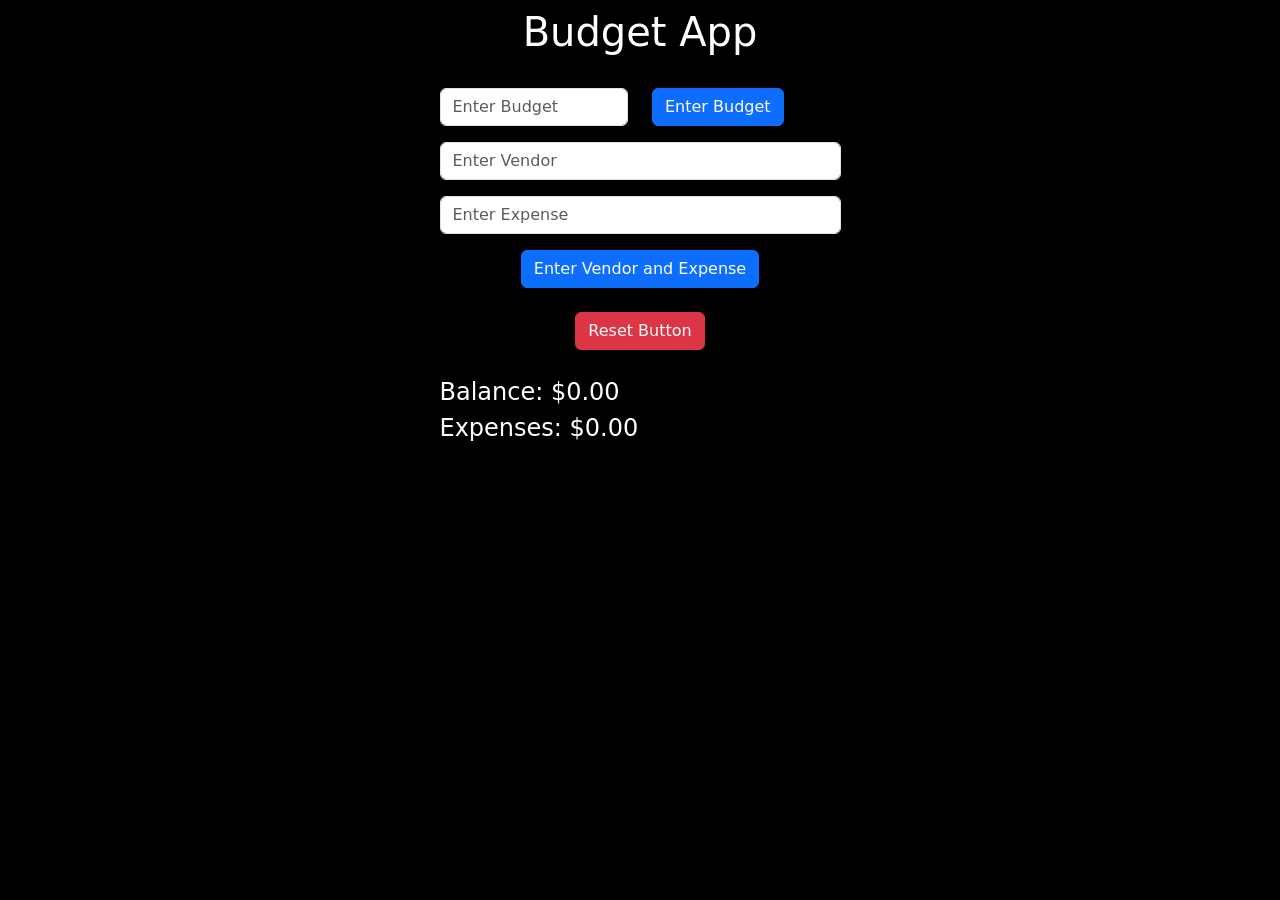
==== AbarcaJBudgetApp2/index.html @ 7f0330fe "Update margins" ====
<!doctype html>
<html lang="en">

<head>
  <!-- Required meta tags -->
  <meta charset="utf-8">
  <meta name="viewport" content="width=device-width, initial-scale=1">

  <!-- Bootstrap CSS -->
  <link href="https://cdn.jsdelivr.net/npm/bootstrap@5.1.3/dist/css/bootstrap.min.css" rel="stylesheet"
    integrity="sha384-1BmE4kWBq78iYhFldvKuhfTAU6auU8tT94WrHftjDbrCEXSU1oBoqyl2QvZ6jIW3" crossorigin="anonymous">
  <link rel="stylesheet" href="./css/style.css">

  <title>Budget App 2</title>
</head>

<body>
  <div class="container">
    <div class="row text-center mt-2 mb-4">
      <h1>Budget App</h1>
    </div>
    <div class="row">
      <div class="col-6">
        <div class="mb-3">
          <input type="number" class="form-control" id="EnterBudget" placeholder="Enter Budget">
        </div>
      </div>
      <div class="col-6">
        <button type="button" id="EnterBudgetBtn" class="btn btn-primary">Enter Budget</button>
      </div>
    </div>
    <div class="row">
      <div class="col-21">
        <div class="mb-3">
          <input type="text" class="form-control" id="EnterVendor" placeholder="Enter Vendor">
        </div>
      </div>
    </div>
    <div class="row">
      <div class="col-12">
        <div class="mb-3">
          <input type="number" class="form-control" id="EnterExpense" placeholder="Enter Expense">
        </div>
      </div>
    </div>
    <div class="row">
      <div class="col-12 mb-4 d-flex justify-content-center">
        <button type="button" id="EnterExpenseBtn" class="btn btn-primary">Enter Vendor and Expense</button>
      </div>
    </div>
    <div class="row">
      <div class="col-12 d-flex justify-content-center mb-4">
        <button type="button" id="resetBtn" class="btn btn-danger">Reset Button</button>
      </div>
    </div>
    <div class="row">
      <div class="col-12 d-flex justify-content-start">
        <div class="" id="BudgetDisplay"></div>
      </div>
    </div>
    <div class="row">
      <div class="div" id="DisplayExpenses"></div>
    </div>
    <div class="row">
      <div class="div" id="injectHere"></div>
    </div>
    <div id="alert-toast" class="toast align-items-center" role="alert" aria-live="assertive" aria-atomic="true">
      <div class="d-flex justify-content-end">
        <div id="alert-toast-content" class="toast-body">
        Hello, world! This is a toast message.
       </div>
        <button type="button" class="btn-close me-2 m-auto" data-bs-dismiss="toast" aria-label="Close"></button>
      </div>
    </div>
  </div>
  <!-- Optional JavaScript; choose one of the two! -->

  <!-- Option 1: Bootstrap Bundle with Popper -->
  <script src="https://cdn.jsdelivr.net/npm/bootstrap@5.1.3/dist/js/bootstrap.bundle.min.js"
    integrity="sha384-ka7Sk0Gln4gmtz2MlQnikT1wXgYsOg+OMhuP+IlRH9sENBO0LRn5q+8nbTov4+1p"
    crossorigin="anonymous"></script>
  <script src="./scripts/app.js" type="module"></script>
  <!-- Option 2: Separate Popper and Bootstrap JS -->
  <!--
    <script src="https://cdn.jsdelivr.net/npm/@popperjs/core@2.10.2/dist/umd/popper.min.js" integrity="sha384-7+zCNj/IqJ95wo16oMtfsKbZ9ccEh31eOz1HGyDuCQ6wgnyJNSYdrPa03rtR1zdB" crossorigin="anonymous"></script>
    <script src="https://cdn.jsdelivr.net/npm/bootstrap@5.1.3/dist/js/bootstrap.min.js" integrity="sha384-QJHtvGhmr9XOIpI6YVutG+2QOK9T+ZnN4kzFN1RtK3zEFEIsxhlmWl5/YESvpZ13" crossorigin="anonymous"></script>
    -->
</body>

</html>
---- AbarcaJBudgetApp2/css/style.css ----
body{
    background-color: black;
}

.container {
    max-width: 425px;
}

h1{
    color: white
}

.DisplayTxt{
    font-size: 1.5rem;
    color: white;
}

.card {
    margin-bottom: 10px;
}

.col-2.btn.btn-primary {
    background-color: #7A7AFF;
    border-color: #7A7AFF;
}

.col-2.btn.btn-primary:hover {
    background-color: #A8A8FF;
    border-color: #A8A8FF;
}
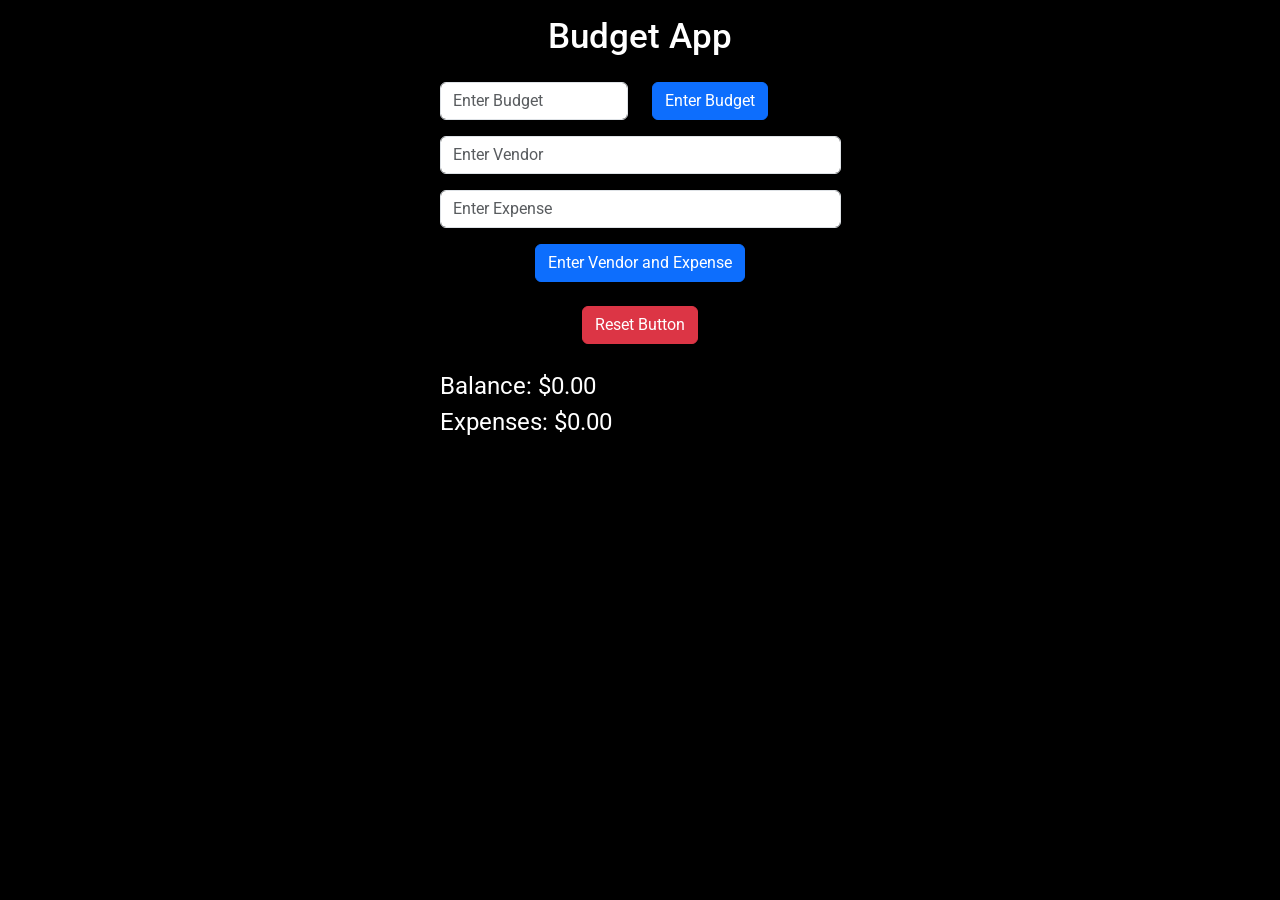
==== commit 254c1005: "Update font and margins" ====
--- a/AbarcaJBudgetApp2/index.html
+++ b/AbarcaJBudgetApp2/index.html
@@ -10,13 +10,17 @@
   <link href="https://cdn.jsdelivr.net/npm/bootstrap@5.1.3/dist/css/bootstrap.min.css" rel="stylesheet"
     integrity="sha384-1BmE4kWBq78iYhFldvKuhfTAU6auU8tT94WrHftjDbrCEXSU1oBoqyl2QvZ6jIW3" crossorigin="anonymous">
   <link rel="stylesheet" href="./css/style.css">
+  <!-- Google font link -->
+  <link rel="preconnect" href="https://fonts.googleapis.com">
+  <link rel="preconnect" href="https://fonts.gstatic.com" crossorigin>
+  <link href="https://fonts.googleapis.com/css2?family=Roboto&display=swap" rel="stylesheet">
 
   <title>Budget App 2</title>
 </head>
 
 <body>
   <div class="container">
-    <div class="row text-center mt-2 mb-4">
+    <div class="row text-center mt-3 mb-3">
       <h1>Budget App</h1>
     </div>
     <div class="row">
@@ -67,8 +71,8 @@
     <div id="alert-toast" class="toast align-items-center" role="alert" aria-live="assertive" aria-atomic="true">
       <div class="d-flex justify-content-end">
         <div id="alert-toast-content" class="toast-body">
-        Hello, world! This is a toast message.
-       </div>
+          Hello, world! This is a toast message.
+        </div>
         <button type="button" class="btn-close me-2 m-auto" data-bs-dismiss="toast" aria-label="Close"></button>
       </div>
     </div>
--- a/AbarcaJBudgetApp2/css/style.css
+++ b/AbarcaJBudgetApp2/css/style.css
@@ -1,5 +1,6 @@
 body{
     background-color: black;
+    font-family: 'Roboto', sans-serif;
 }
 
 .container {
@@ -7,7 +8,8 @@
 }
 
 h1{
-    color: white
+    color: white;
+    font-size: 35px;
 }
 
 .DisplayTxt{
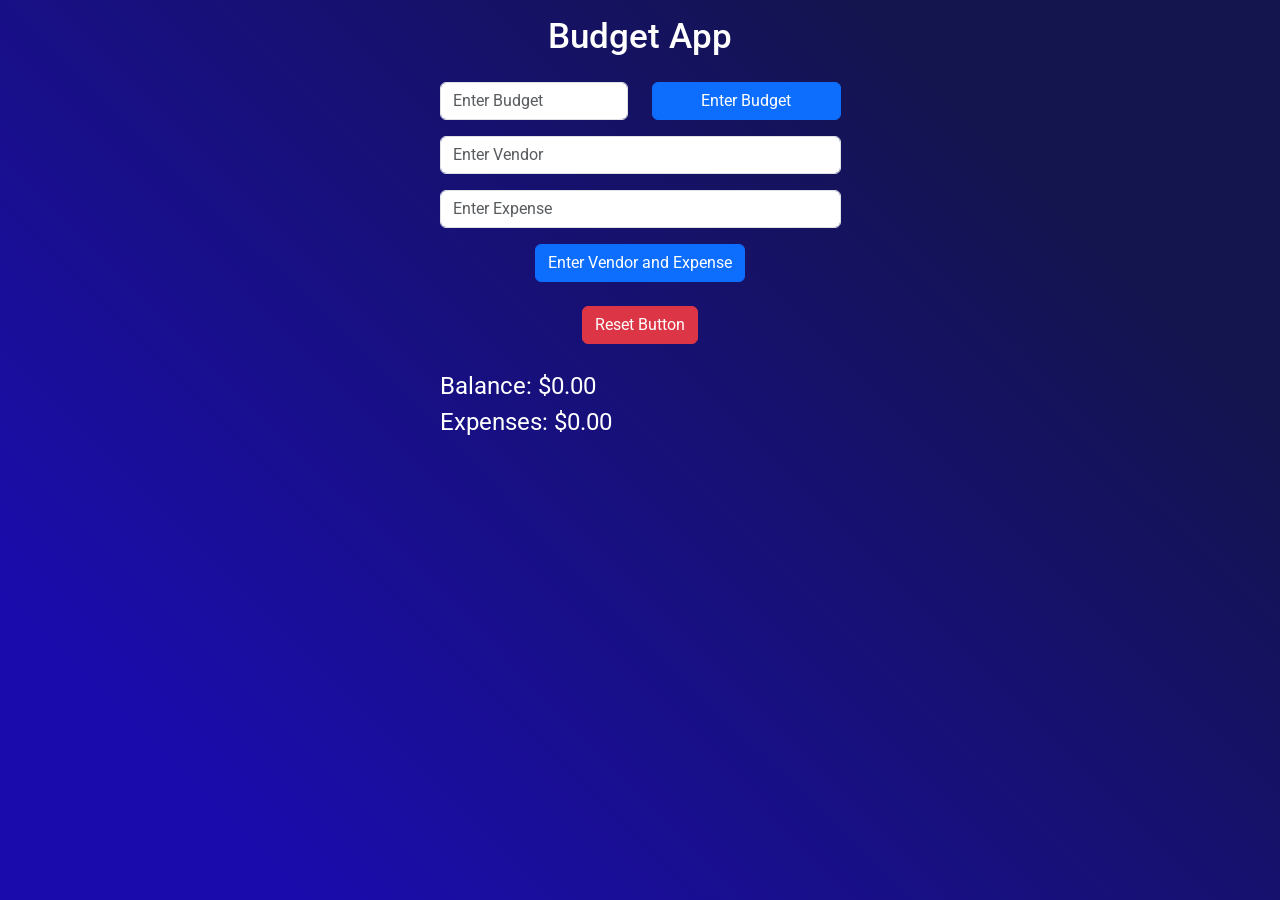
==== commit 4fd70414: "Move ERR modal to top of expenses when it appears" ====
--- a/AbarcaJBudgetApp2/index.html
+++ b/AbarcaJBudgetApp2/index.html
@@ -62,19 +62,19 @@
         <div class="" id="BudgetDisplay"></div>
       </div>
     </div>
-    <div class="row">
+    <div class="row mb-3">
       <div class="div" id="DisplayExpenses"></div>
     </div>
-    <div class="row">
-      <div class="div" id="injectHere"></div>
-    </div>
-    <div id="alert-toast" class="toast align-items-center" role="alert" aria-live="assertive" aria-atomic="true">
+    <div id="alert-toast" class="toast align-items-center mb-3" role="alert" aria-live="assertive" aria-atomic="true">
       <div class="d-flex justify-content-end">
         <div id="alert-toast-content" class="toast-body">
           Hello, world! This is a toast message.
         </div>
         <button type="button" class="btn-close me-2 m-auto" data-bs-dismiss="toast" aria-label="Close"></button>
       </div>
+    </div>
+    <div class="row">
+      <div class="div" id="injectHere"></div>
     </div>
   </div>
   <!-- Optional JavaScript; choose one of the two! -->
--- a/AbarcaJBudgetApp2/css/style.css
+++ b/AbarcaJBudgetApp2/css/style.css
@@ -1,4 +1,8 @@
 body{
+    background: linear-gradient(45deg, rgba(26,12,172,1) 14%, rgba(20,20,78,1) 81%);
+    height: 100%;
+    background-repeat: no-repeat;
+    background-attachment: fixed;
     background-color: black;
     font-family: 'Roboto', sans-serif;
 }
@@ -10,6 +14,10 @@
 h1{
     color: white;
     font-size: 35px;
+}
+
+#EnterBudgetBtn {
+    width: 100%;
 }
 
 .DisplayTxt{
@@ -29,4 +37,11 @@
 .col-2.btn.btn-primary:hover {
     background-color: #A8A8FF;
     border-color: #A8A8FF;
-}+}
+
+.btn:disabled {
+    background-color: #024AB6;
+    border-color: #024AB6;
+    opacity: 0.9;
+}
+
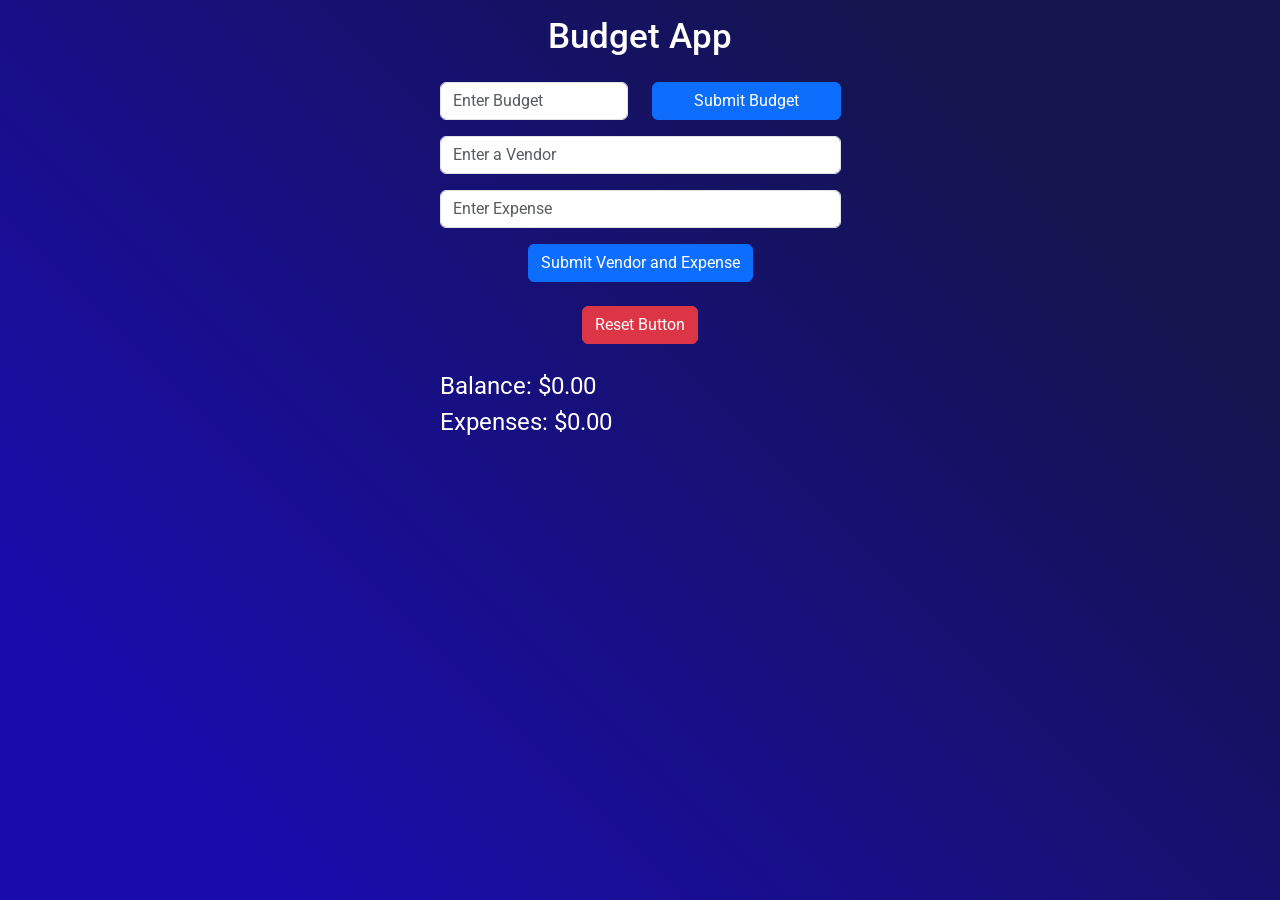
==== commit e0dd705e: "Remove labels they are redundant w/ screen readers" ====
--- a/AbarcaJBudgetApp2/index.html
+++ b/AbarcaJBudgetApp2/index.html
@@ -30,13 +30,13 @@
         </div>
       </div>
       <div class="col-6">
-        <button type="button" id="EnterBudgetBtn" class="btn btn-primary">Enter Budget</button>
+        <button type="button" id="EnterBudgetBtn" class="btn btn-primary">Submit Budget</button>
       </div>
     </div>
     <div class="row">
       <div class="col-21">
         <div class="mb-3">
-          <input type="text" class="form-control" id="EnterVendor" placeholder="Enter Vendor">
+          <input type="text" class="form-control" id="EnterVendor" placeholder="Enter a Vendor">
         </div>
       </div>
     </div>
@@ -49,7 +49,7 @@
     </div>
     <div class="row">
       <div class="col-12 mb-4 d-flex justify-content-center">
-        <button type="button" id="EnterExpenseBtn" class="btn btn-primary">Enter Vendor and Expense</button>
+        <button type="button" id="EnterExpenseBtn" class="btn btn-primary">Submit Vendor and Expense</button>
       </div>
     </div>
     <div class="row">
--- a/AbarcaJBudgetApp2/css/style.css
+++ b/AbarcaJBudgetApp2/css/style.css
@@ -1,17 +1,19 @@
-body{
-    background: linear-gradient(45deg, rgba(26,12,172,1) 14%, rgba(20,20,78,1) 81%);
+body {
+    background: linear-gradient(45deg,
+            rgba(26, 12, 172, 1) 14%,
+            rgba(20, 20, 78, 1) 81%);
     height: 100%;
     background-repeat: no-repeat;
     background-attachment: fixed;
     background-color: black;
-    font-family: 'Roboto', sans-serif;
+    font-family: "Roboto", sans-serif;
 }
 
 .container {
     max-width: 425px;
 }
 
-h1{
+h1 {
     color: white;
     font-size: 35px;
 }
@@ -20,7 +22,7 @@
     width: 100%;
 }
 
-.DisplayTxt{
+.DisplayTxt {
     font-size: 1.5rem;
     color: white;
 }
@@ -30,18 +32,28 @@
 }
 
 .col-2.btn.btn-primary {
-    background-color: #7A7AFF;
-    border-color: #7A7AFF;
+    background-color: #9999ff;
+    border-color: #9999ff;
 }
 
 .col-2.btn.btn-primary:hover {
-    background-color: #A8A8FF;
-    border-color: #A8A8FF;
+    background-color: #a8a8ff;
+    border-color: #a8a8ff;
 }
 
 .btn:disabled {
-    background-color: #024AB6;
-    border-color: #024AB6;
+    background-color: #024ab6;
+    border-color: #024ab6;
     opacity: 0.9;
 }
 
+.sr-only {
+    position: absolute;
+    width: 1px;
+    height: 1px;
+    padding: 0;
+    margin: -1px;
+    overflow: hidden;
+    clip: rect(0, 0, 0, 0);
+    border: 0;
+}
